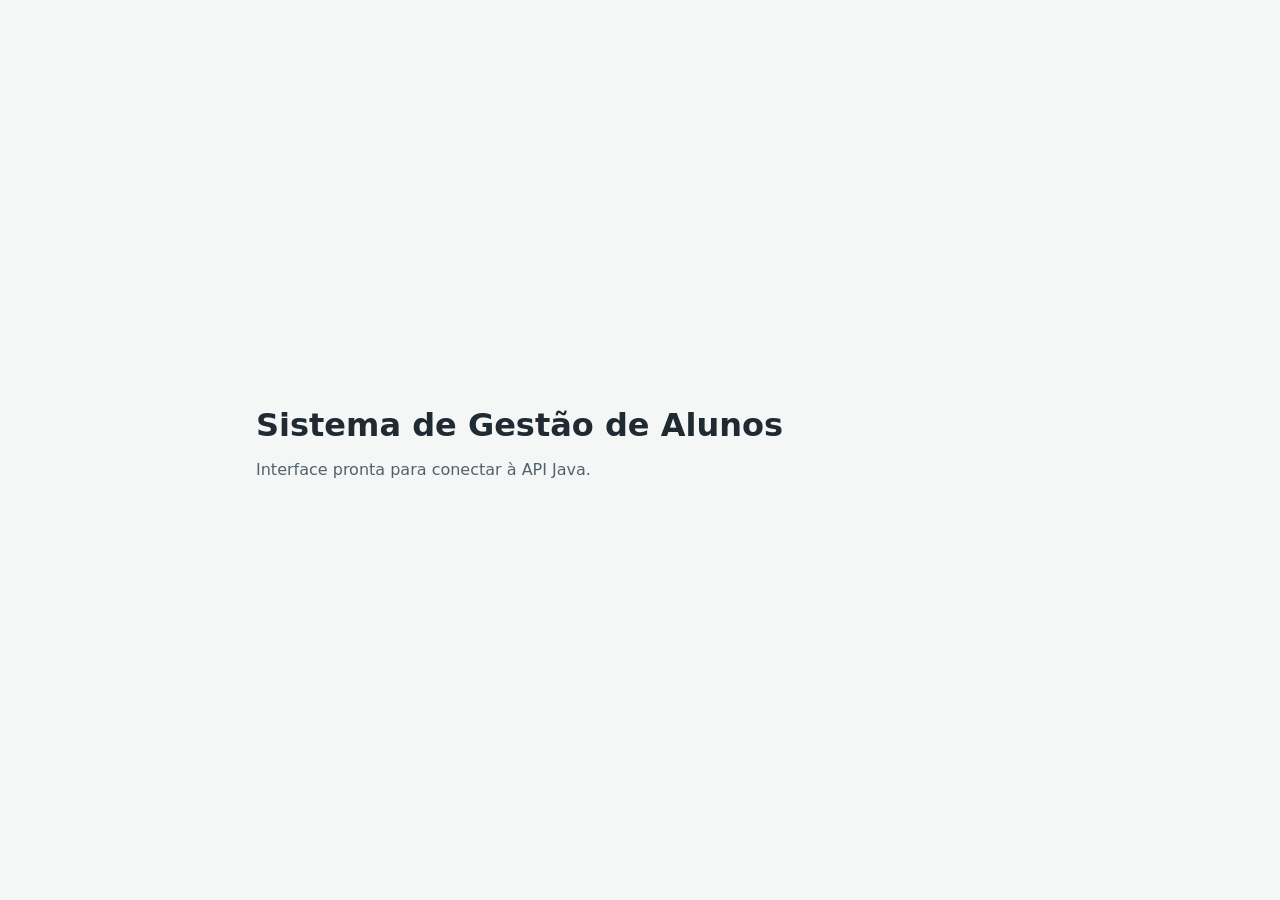
==== frontend/index.html @ 83de64a7 "Arquivos iniciais" ====
<!doctype html>
<html lang="pt-BR">
<head>
    <meta charset="UTF-8">
    <meta name="viewport" content="width=device-width, initial-scale=1.0">
    <title>Sistema de Gestão de Alunos</title>
    <link rel="stylesheet" href="css/styles.css">
    <script src="js/app.js" defer></script>
</head>
<body>
    <main>
        <h1>Sistema de Gestão de Alunos</h1>
        <p id="app-status">Carregando interface...</p>
    </main>
</body>
</html>
---- frontend/css/styles.css ----
* {
    box-sizing: border-box;
}

:root {
    color-scheme: light;
    font-family: system-ui, sans-serif;
    color: #202a33;
    background: #f4f7f6;
}

body {
    min-width: 320px;
    min-height: 100vh;
    margin: 0;
    display: grid;
    place-items: center;
}

main {
    width: min(100% - 2rem, 48rem);
    padding: 2rem 0;
}

h1 {
    margin: 0;
    font-size: 2rem;
}

p {
    color: #52616b;
}
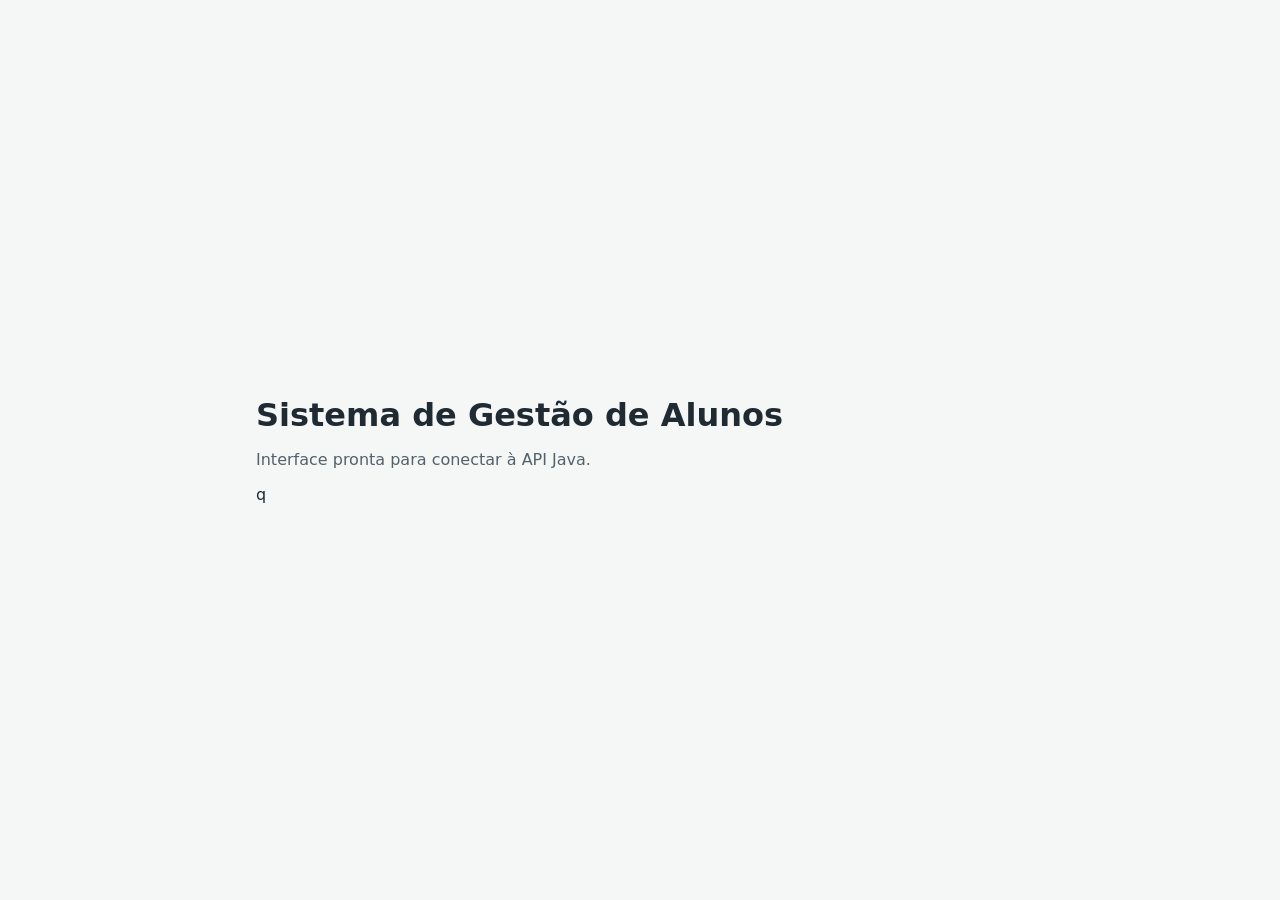
==== commit cc56ddbd: "interface login inicial" ====
--- a/frontend/index.html
+++ b/frontend/index.html
@@ -9,8 +9,9 @@
 </head>
 <body>
     <main>
-        <h1>Sistema de Gestão de Alunos</h1>
+          <h1>Sistema de Gestão de Alunos</h1>
         <p id="app-status">Carregando interface...</p>
+q
     </main>
 </body>
 </html>
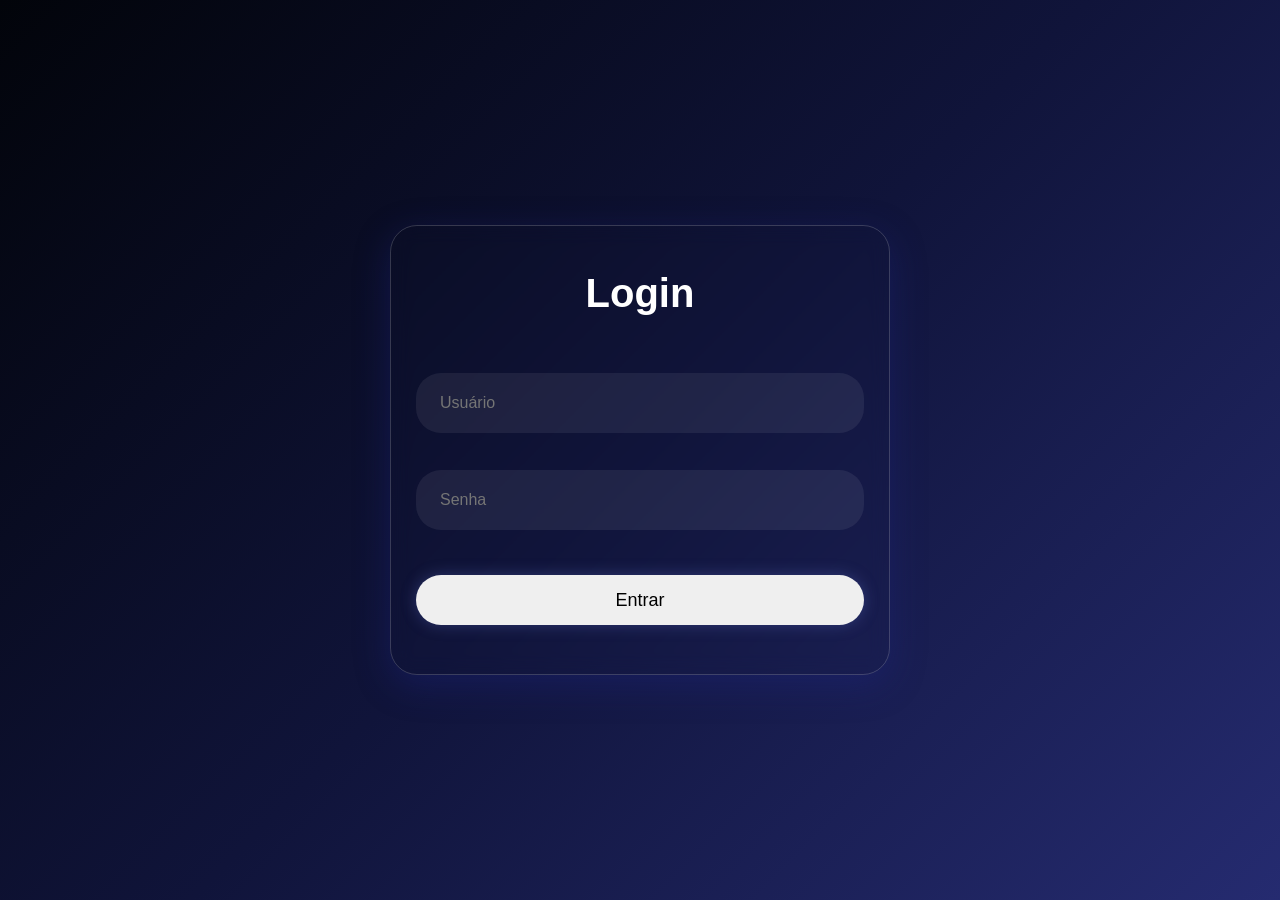
==== commit bf33e83e: "interface login inicial" ====
--- a/frontend/index.html
+++ b/frontend/index.html
@@ -9,9 +9,20 @@
 </head>
 <body>
     <main>
-          <h1>Sistema de Gestão de Alunos</h1>
-        <p id="app-status">Carregando interface...</p>
-q
+        <div class="Login-container">
+
+            <h1>Login</h1>
+
+            <div class="Nome">
+                <input type="text" id="username" placeholder="Usuário">
+            </div>
+
+            <div class="Senha">
+                <input type="password" id="password" placeholder="Senha">
+            </div>
+
+            <button id="loginButton">Entrar</button>
+        </div>
     </main>
 </body>
 </html>
--- a/frontend/css/styles.css
+++ b/frontend/css/styles.css
@@ -1,32 +1,98 @@
 * {
+    margin: 0;
+    padding: 0;
     box-sizing: border-box;
 }
 
-:root {
-    color-scheme: light;
-    font-family: system-ui, sans-serif;
-    color: #202a33;
-    background: #f4f7f6;
+body
+{
+    background: linear-gradient(135deg, #02040a, #10143a, #252b70);
+    min-height: 100vh;
+
+    display: flex;
+    justify-content: center;
+    align-items: center;
 }
 
-body {
-    min-width: 320px;
-    min-height: 100vh;
-    margin: 0;
-    display: grid;
-    place-items: center;
+.Login-container
+{
+    
+    text-align: center;
+    width: 500px;
+    height: 450px;
+
+    padding: 45px 25px;
+    
+    background: rgba(18, 21, 54, 0);
+    border: 1px solid rgba(255, 255, 255, 0.18);
+    box-shadow: 0 10px 35px 0 rgba(31, 38, 135, 0.37);
+    border-radius: 27px;
+    backdrop-filter: blur(10px);
 }
 
-main {
-    width: min(100% - 2rem, 48rem);
-    padding: 2rem 0;
+h1
+{
+    font-family: 'Poppins', sans-serif;
+    color: #fff;
+    font-size: 40px;
+    font-weight: 600;
+    margin-bottom: 45px;
 }
 
-h1 {
-    margin: 0;
-    font-size: 2rem;
+#username,#password
+{
+    font-family: 'Poppins', sans-serif;
+    width: 100%;
+    height: 55px;
+    padding: 30px 24px;
+    margin-top: 12px;
+
+    font-size: 16px;
+    font-weight: 500;
+    color: #fff;
+
+    background: rgba(255, 255, 255, 0.07);
+    border: none;
+    outline: none;
+    border-radius: 25px;
+    margin-bottom: 25px;
 }
 
-p {
-    color: #52616b;
+input {
+    background: transparent;
+    border: 1px solid #5867b8;
+    color: white;
+    transition: 0.4s;
 }
+
+input:hover {
+    border-color: #fafafc;
+    box-shadow: 0 0 10px rgba(250, 248, 248, 0.568);
+}
+
+button
+{
+    font-family: 'Poppins', sans-serif;
+    margin-top: 20px;
+    width: 100%;
+    height: 50px;
+    font-size: 18px;
+    font-weight: 500;
+    border-radius: 25px;
+    border: none;
+    cursor: pointer;
+    box-shadow: 0 0 15px rgba(88, 103, 184, 0.4);
+    transition: 0.4s;
+}
+
+button:hover {
+    transform: translateY(-2px);
+
+    background: linear-gradient(135deg, #6b7ad0, #8c99ff);
+
+    box-shadow: 0 0 25px rgba(88, 103, 184, 0.7);
+}
+
+button:active {
+    transform: translateY(0);
+}
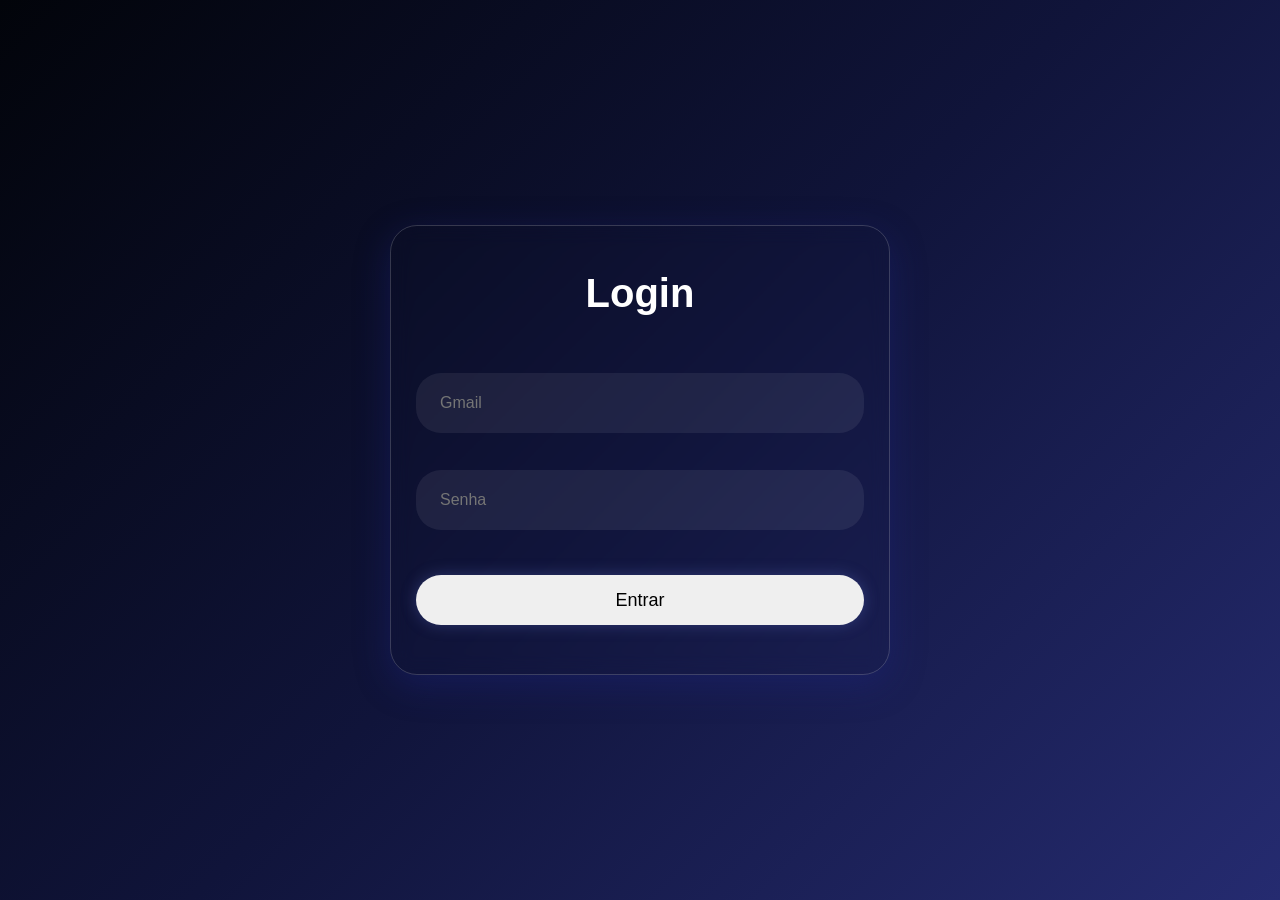
==== commit 10f9d65d: "integracao javascript" ====
--- a/frontend/index.html
+++ b/frontend/index.html
@@ -14,7 +14,7 @@
             <h1>Login</h1>
 
             <div class="Nome">
-                <input type="text" id="username" placeholder="Usuário">
+                <input type="text" id="username" placeholder="Gmail">
             </div>
 
             <div class="Senha">
